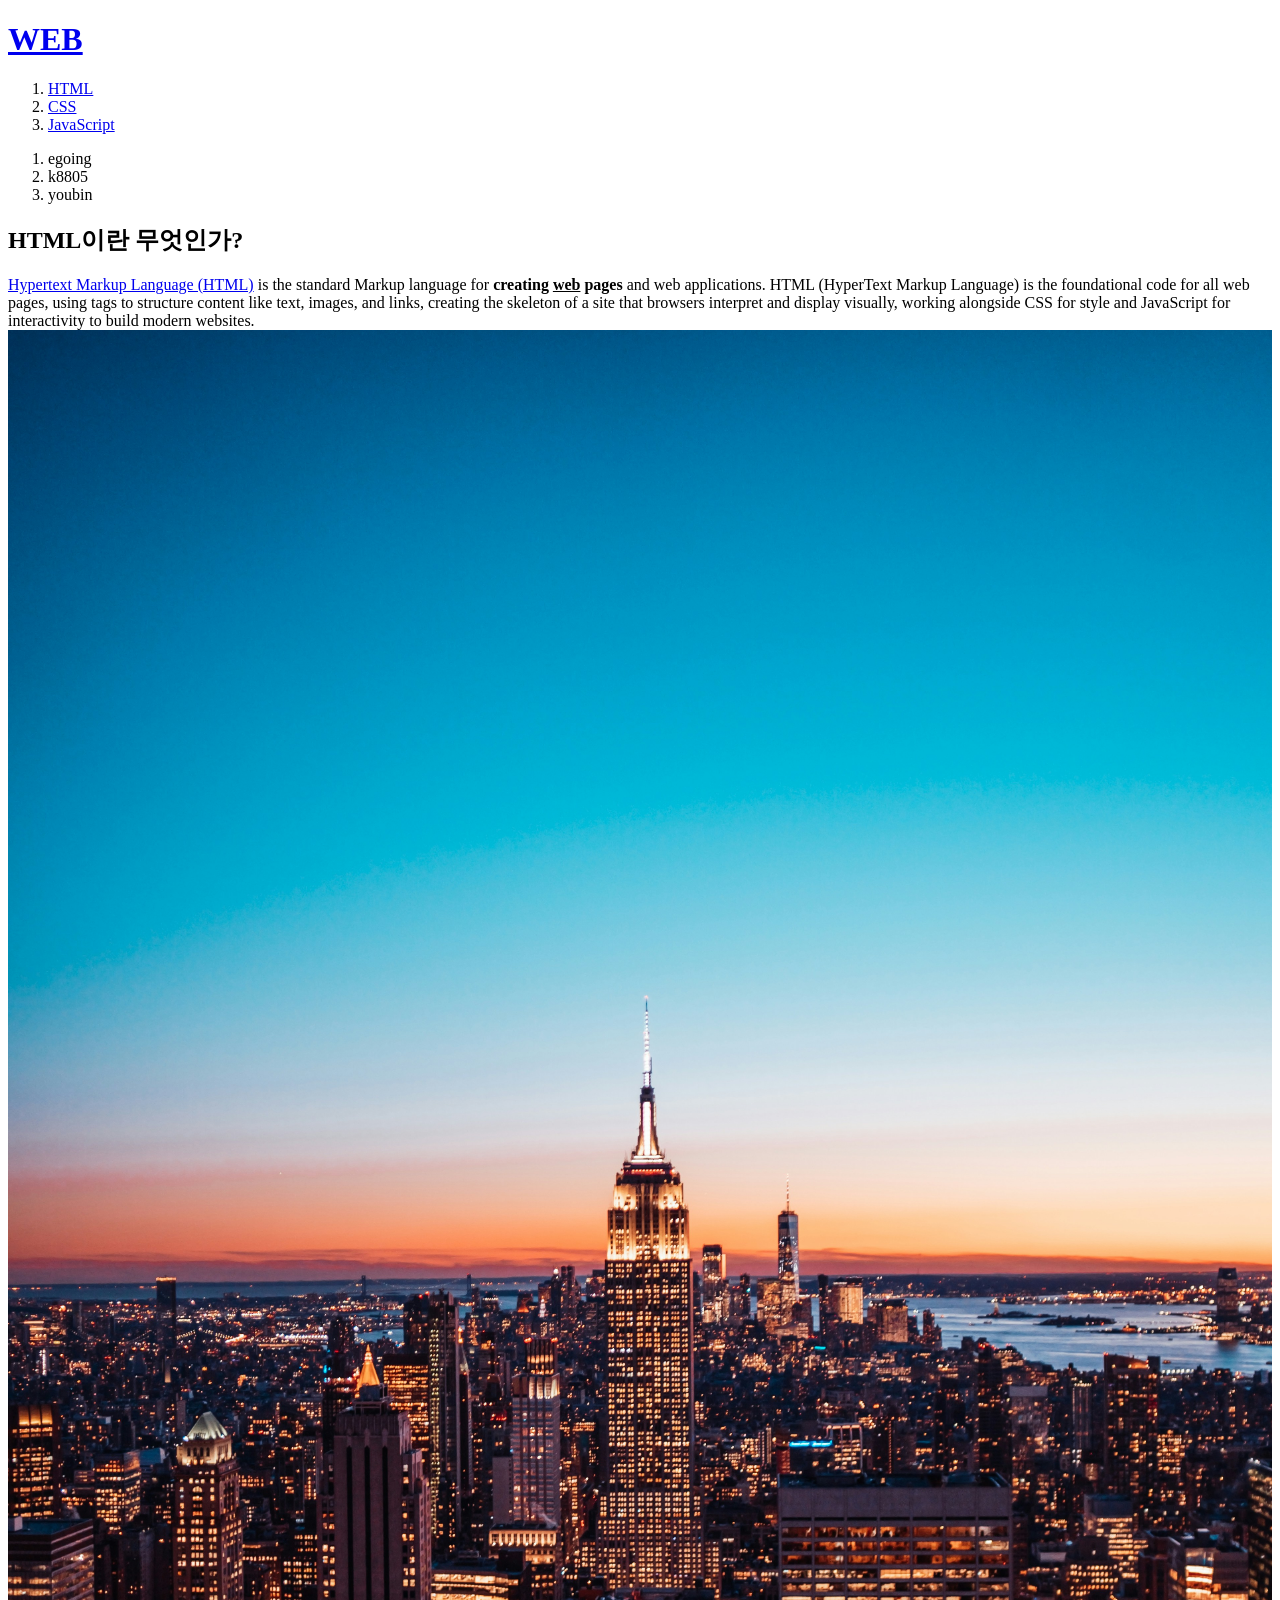
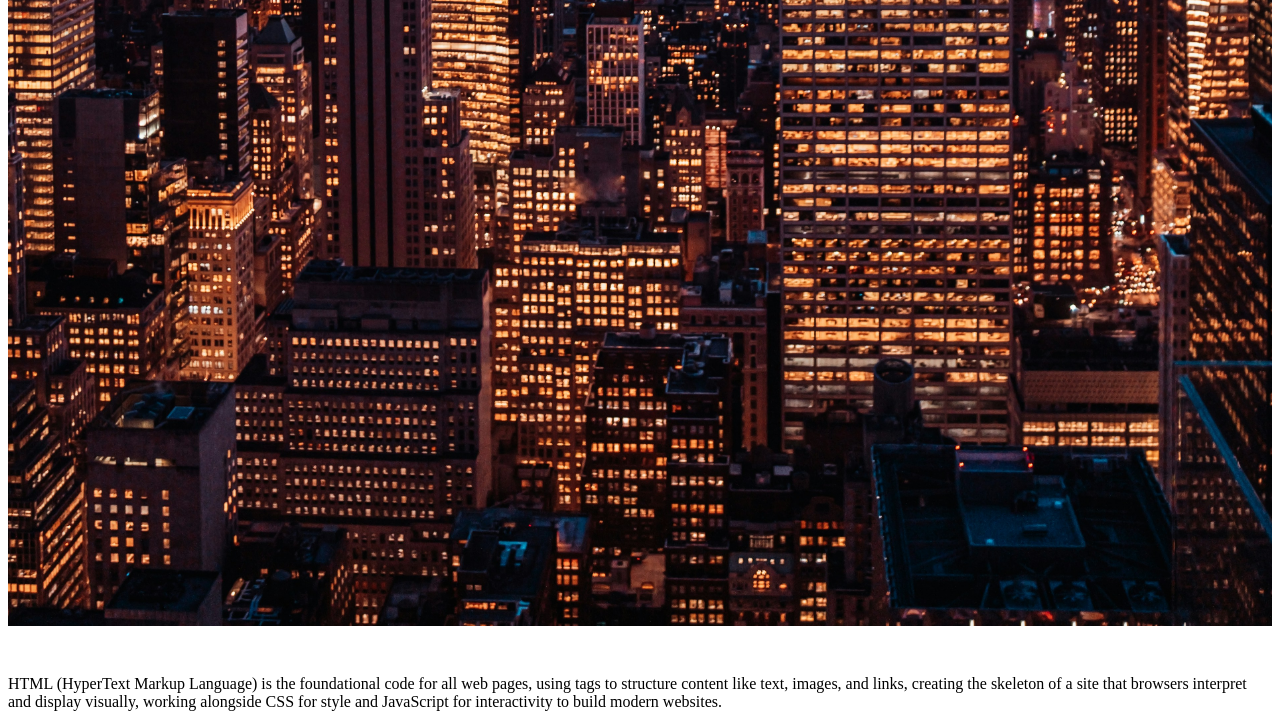
==== 1.html @ bd8ca281 "웹사이트 완성" ====
<!DOCTYPE html>
<html>
<head>
    <title>WEB1 - html</title>
    <meta charset="utf-8">
</head>


<body>
    <h1><a href="index.html">WEB</a></h1>
    <ol>
        <li><a href="1.html">HTML</a></li>
        <li><a href="2.html">CSS</a></li>
        <li><a href="3.html">JavaScript</a></li>
    </ol>
    <ol>
        <li>egoing</li>
        <li>k8805</li>
        <li>youbin</li>
    </ol>
    <h2>HTML이란 무엇인가?</h2>
    <p><a href="https://www.w3.org/TR/2011/WD-html5-20110405/" target="_blank" title="html5 설명서">Hypertext Markup Language (HTML)</a> is the standard Markup
    language for <strong>creating <u>web</u> pages</strong> and web applications. 
    HTML (HyperText Markup Language) is the foundational code for all web pages, using tags to structure content like text, images, and links, creating the skeleton of a site that browsers interpret and display visually, working alongside CSS for style and JavaScript for interactivity to build modern websites.
    <img src="nyc.jpg" width="100%">
    </p>
    <p style="margin-top:45px;">HTML (HyperText Markup Language) is the foundational code for all web pages, using tags to structure content like text, images, and links, creating the skeleton of a site that browsers interpret and display visually, working alongside CSS for style and JavaScript for interactivity to build modern websites.
    </p>
</body>
</html>
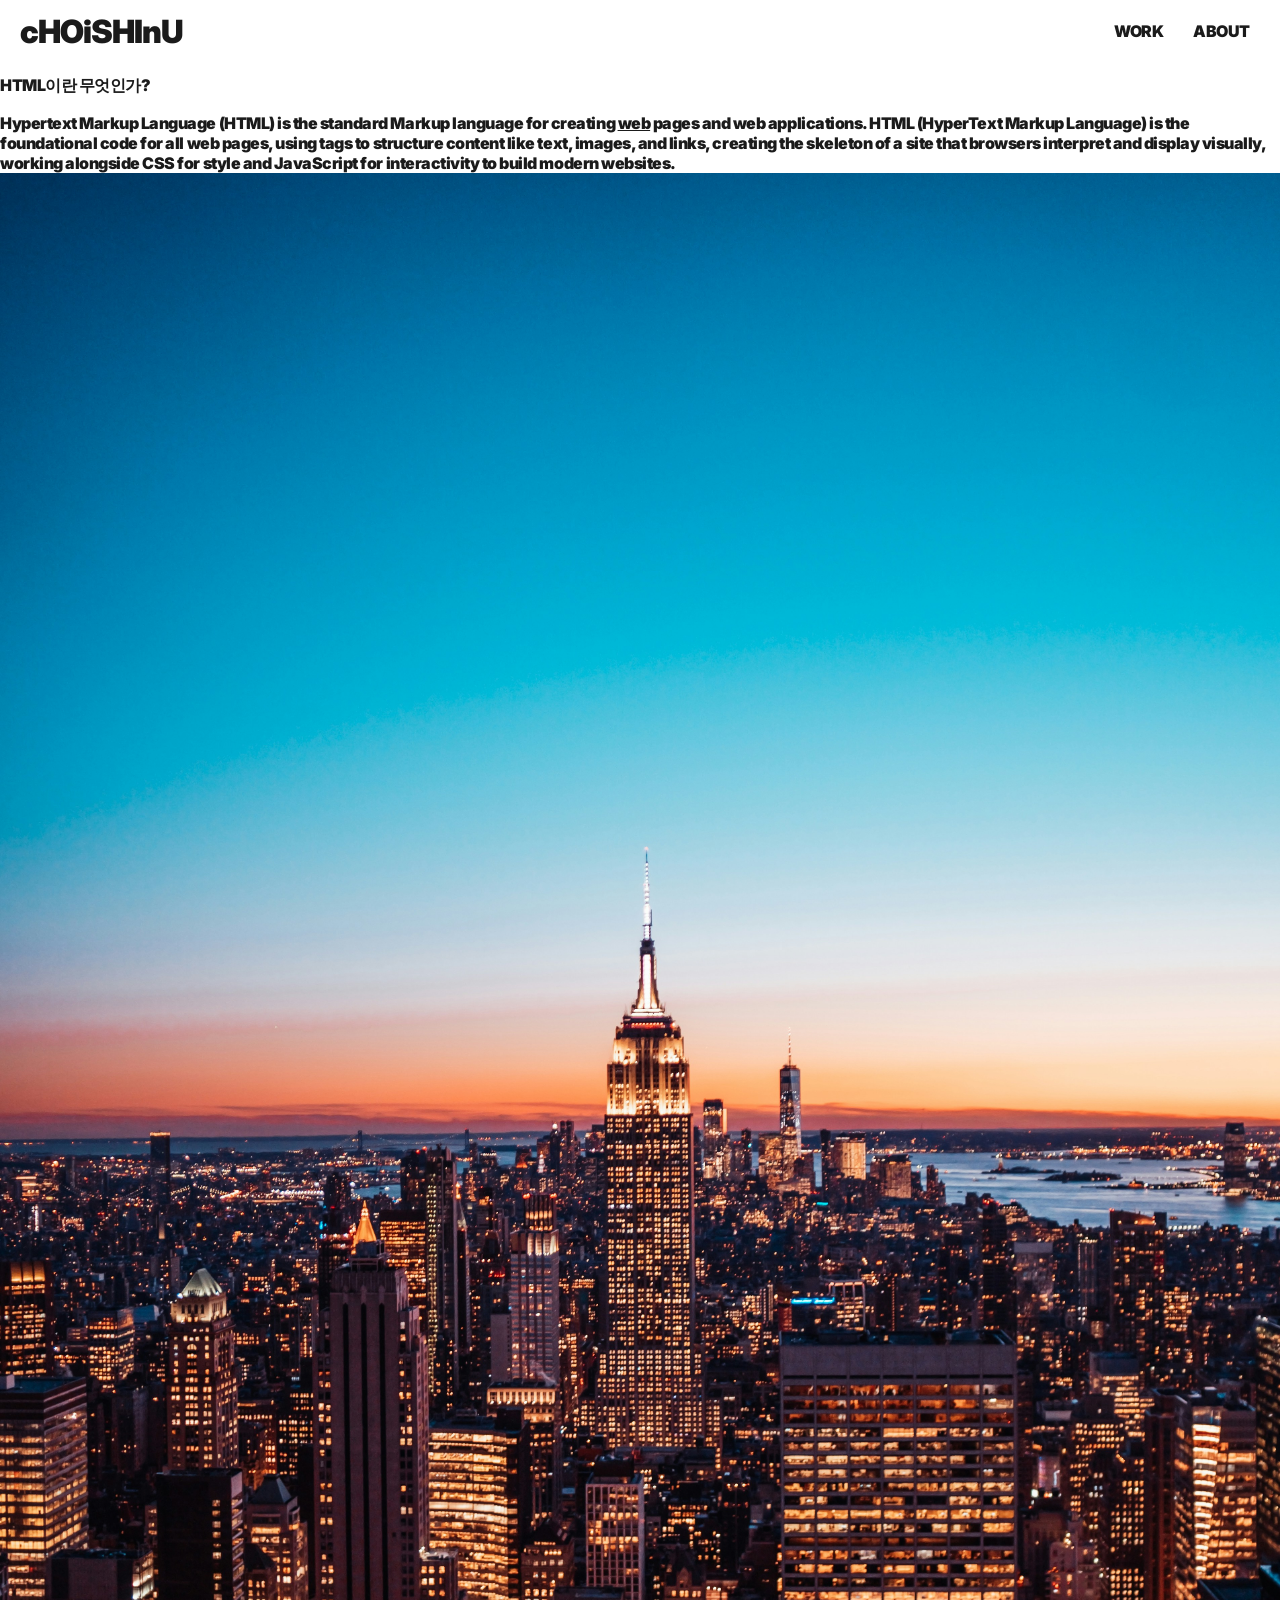
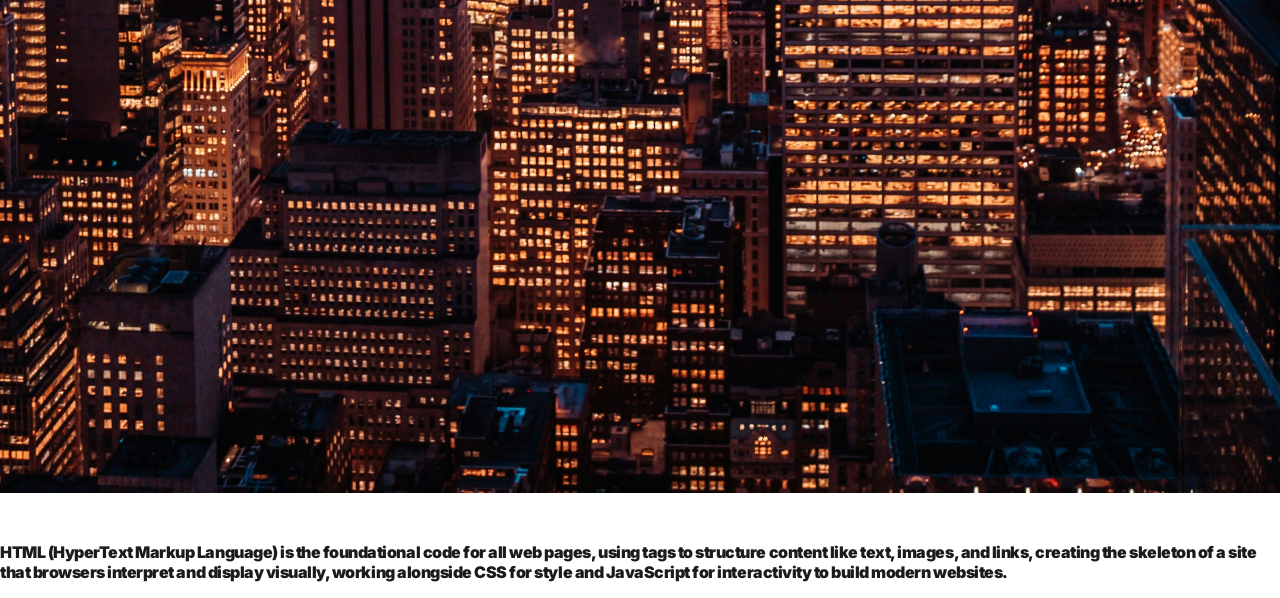
==== commit 7b09c646: "Add work/about/contact pages, update script.js, add nyc.jpg" ====
--- a/1.html
+++ b/1.html
@@ -1,31 +1,34 @@
-<!DOCTYPE html>
-<html>
-<head>
-    <title>WEB1 - html</title>
-    <meta charset="utf-8">
-</head>
-
-
-<body>
-    <h1><a href="index.html">WEB</a></h1>
-    <ol>
-        <li><a href="1.html">HTML</a></li>
-        <li><a href="2.html">CSS</a></li>
-        <li><a href="3.html">JavaScript</a></li>
-    </ol>
-    <ol>
-        <li>egoing</li>
-        <li>k8805</li>
-        <li>youbin</li>
-    </ol>
-    <h2>HTML이란 무엇인가?</h2>
-    <p><a href="https://www.w3.org/TR/2011/WD-html5-20110405/" target="_blank" title="html5 설명서">Hypertext Markup Language (HTML)</a> is the standard Markup
-    language for <strong>creating <u>web</u> pages</strong> and web applications. 
-    HTML (HyperText Markup Language) is the foundational code for all web pages, using tags to structure content like text, images, and links, creating the skeleton of a site that browsers interpret and display visually, working alongside CSS for style and JavaScript for interactivity to build modern websites.
-    <img src="nyc.jpg" width="100%">
-    </p>
-    <p style="margin-top:45px;">HTML (HyperText Markup Language) is the foundational code for all web pages, using tags to structure content like text, images, and links, creating the skeleton of a site that browsers interpret and display visually, working alongside CSS for style and JavaScript for interactivity to build modern websites.
-    </p>
-</body>
-</html>
-
+<!DOCTYPE html>
+<html>
+<head>
+    <title>cHOiSHInU</title>
+    <meta charset="utf-8">
+    <link rel="preconnect" href="https://fonts.googleapis.com">
+    <link rel="preconnect" href="https://fonts.gstatic.com" crossorigin>
+    <link href="https://fonts.googleapis.com/css2?family=Inter:ital,opsz,wght@0,14..32,100..900;1,14..32,100..900&display=swap" rel="stylesheet">
+    <link rel="stylesheet" href="style.css">
+</head>
+
+
+<body>
+    <nav class="top-bar">
+        <div class="logo">
+            <h1><a href="index.html">cHOiSHInU</a></h1>
+        </div>
+
+        <ul class="menu">
+            <li><a href="1.html">WORK</a></li>
+            <li><a href="2.html">ABOUT</a></li>
+        </ul>
+    </nav>
+    <h2>HTML이란 무엇인가?</h2>
+    <p><a href="https://www.w3.org/TR/2011/WD-html5-20110405/" target="_blank" title="html5 설명서">Hypertext Markup Language (HTML)</a> is the standard Markup
+    language for <strong>creating <u>web</u> pages</strong> and web applications. 
+    HTML (HyperText Markup Language) is the foundational code for all web pages, using tags to structure content like text, images, and links, creating the skeleton of a site that browsers interpret and display visually, working alongside CSS for style and JavaScript for interactivity to build modern websites.
+    <img src="nyc.jpg" width="100%">
+    </p>
+    <p style="margin-top:45px;">HTML (HyperText Markup Language) is the foundational code for all web pages, using tags to structure content like text, images, and links, creating the skeleton of a site that browsers interpret and display visually, working alongside CSS for style and JavaScript for interactivity to build modern websites.
+    </p>
+</body>
+</html>
+
--- a/style.css
+++ b/style.css
@@ -0,0 +1,157 @@
+/* ==========================================
+   0. 로컬 가변 폰트(Variable Font) 완벽 등록
+   ========================================== */
+@font-face {
+    font-family: 'InterVariable';
+    src: url('Inter-VariableFont_opsz,wght.ttf') format('truetype-variations');
+    font-weight: 100 900; 
+    font-style: normal;
+}
+
+
+/* ==========================================
+   전체 선택자 및 기본 세팅
+   ========================================== */
+* {
+    font-family: 'InterVariable', sans-serif;
+    font-optical-sizing: auto;
+    font-weight: 900; 
+    color: #1b1b1b;
+    letter-spacing: -0.03em; 
+    font-size: 16px;
+}
+
+a, a:visited {
+    text-decoration: none; 
+    color: #1b1b1b; 
+}
+
+/* ==========================================
+   상단 바 레이아웃 (yooniverse/AMBUSH 스타일)
+   ========================================== */
+.top-bar {
+    display: flex;            
+    justify-content: space-between; 
+    align-items: center;      
+    padding: 5px 20px;       
+}
+
+.logo h1 {
+    margin: 0;                
+}
+
+.logo h1 a {
+    font-size: 32px;
+    font-weight: 900; 
+}
+
+
+.menu {
+    display: flex;            
+    list-style: none;         
+    margin-right: 10px;
+    padding: 0;
+}
+
+.menu li {
+    margin-left: 30px;        
+}
+
+.menu li a {
+    font-size: 16px;          
+    font-weight: 900;         
+    letter-spacing: -0.03em; 
+}
+
+/* ==========================================
+   메인 사진 세팅 (순수 이미지 마우스 포인터)
+   ========================================== */
+#random-img {
+    display: block;      
+    margin: 40px auto;   /* 위아래 40px 여백, 좌우는 정중앙 정렬 */
+    
+    max-width: 90%;      
+    height: 70vh;        
+    object-fit: contain; 
+    
+    /* 💥 정확히 사진 알맹이 영역에만 마우스 손가락 피드백을 줍니다 */
+    cursor: pointer; 
+}
+
+body {
+    margin: 0;
+    padding: 0; /* 혹시 모를 브라우저별 패딩 오차까지 완벽 방어 */
+}
+
+/* 웹사이트 전체의 드래그 색상을 바꿀 때 */
+::selection {
+  background-color: #1b1b1b; /* 드래그 박스의 배경색 (블랙) */
+  color: #ffffff;            /* 드래그 박스 안의 글자색 (화이트) */
+}
+
+
+/* ==========================================
+   ABOUT 페이지 - 끝단 자동 추적 & 조절 컨트롤러 (블록 팽창 픽스)
+   ========================================== */
+
+/* 📐 1. 팽창을 막고 사진 크기에 완벽히 밀착하는 정중앙 래퍼 */
+.about-center-wrapper {
+    position: absolute;
+    top: 40px;                 /* 상단 여백 유지 */
+    left: 50%;
+    transform: translateX(-50%); /* 화면 완벽한 정중앙 고정 */
+    
+    width: fit-content;        /* 💥 핵심 픽스: 상자가 화면 끝까지 늘어나는 걸 막고 사진 가로폭에 꽉 맞게 조여줌 */
+    height: 70vh;              /* 기준 높이 70vh */
+}
+
+/* 📸 2. 높이 70vh로 고정된 이미지 */
+#about-img {
+    display: block;
+    height: 70vh;              /* 💥 부모 상속 대신 이미지 자체에 70vh를 직접 꽂아 넣어 높이 오류 완전 차단 */
+    width: auto;               /* 원본 비율에 맞춰 가로 폭 자동 계산 (찌그러짐 방지) */
+}
+
+/* ✍️ 3. 사진 끝단을 자동으로 찾아서 붙는 텍스트 컨테이너 */
+.about-text-container {
+    position: absolute;
+    top: 0;                    
+    height: 100%;              
+    
+    /* 팽창이 멈춘 사진 상자의 '진짜' 우측 끝단에 달라붙음 */
+    left: 100%;                
+    
+    /* =======================================================
+       🛠️ [디자인 조절 컨트롤러] 여기서 수치를 자유롭게 변경하세요
+       ======================================================= */
+       
+    /* 1️⃣ 이미지와 텍스트 박스 그룹 사이의 가로 여백 (거리) */
+    margin-left: 40px;         
+
+    /* 2️⃣ 4개 텍스트 박스의 가로 길이(폭) */
+    width: 650px;              
+    
+    /* 3️⃣ 각 텍스트 박스(1~4번) 사이의 상하 여백 간격 
+       (간격을 넓혀도 컨테이너 총 높이 70vh는 절대 깨지지 않고 내부에서 분할됨) */
+    gap: 20px;                 
+    
+    /* ======================================================= */
+
+    display: flex;
+    flex-direction: column;
+}
+
+/* 📦 4. 4등분 스태킹 박스 */
+.about-box {
+    flex: 1;                   /* 4개 박스 높이 균등 분할 */
+    text-align: left;          /* 왼쪽 정렬 */
+    
+    /* 일러스트레이터형 줄바꿈 및 컷팅 기능 */
+    white-space: normal;       
+    overflow-wrap: break-word; 
+    overflow: hidden;          
+}
+/* 💥 absolute 요소들이 화면 맨 위(천장)가 아니라 '메뉴바 바로 아래'를 기준으로 위치를 잡도록 기준점 설정 */
+#content-area {
+    position: relative;
+}
